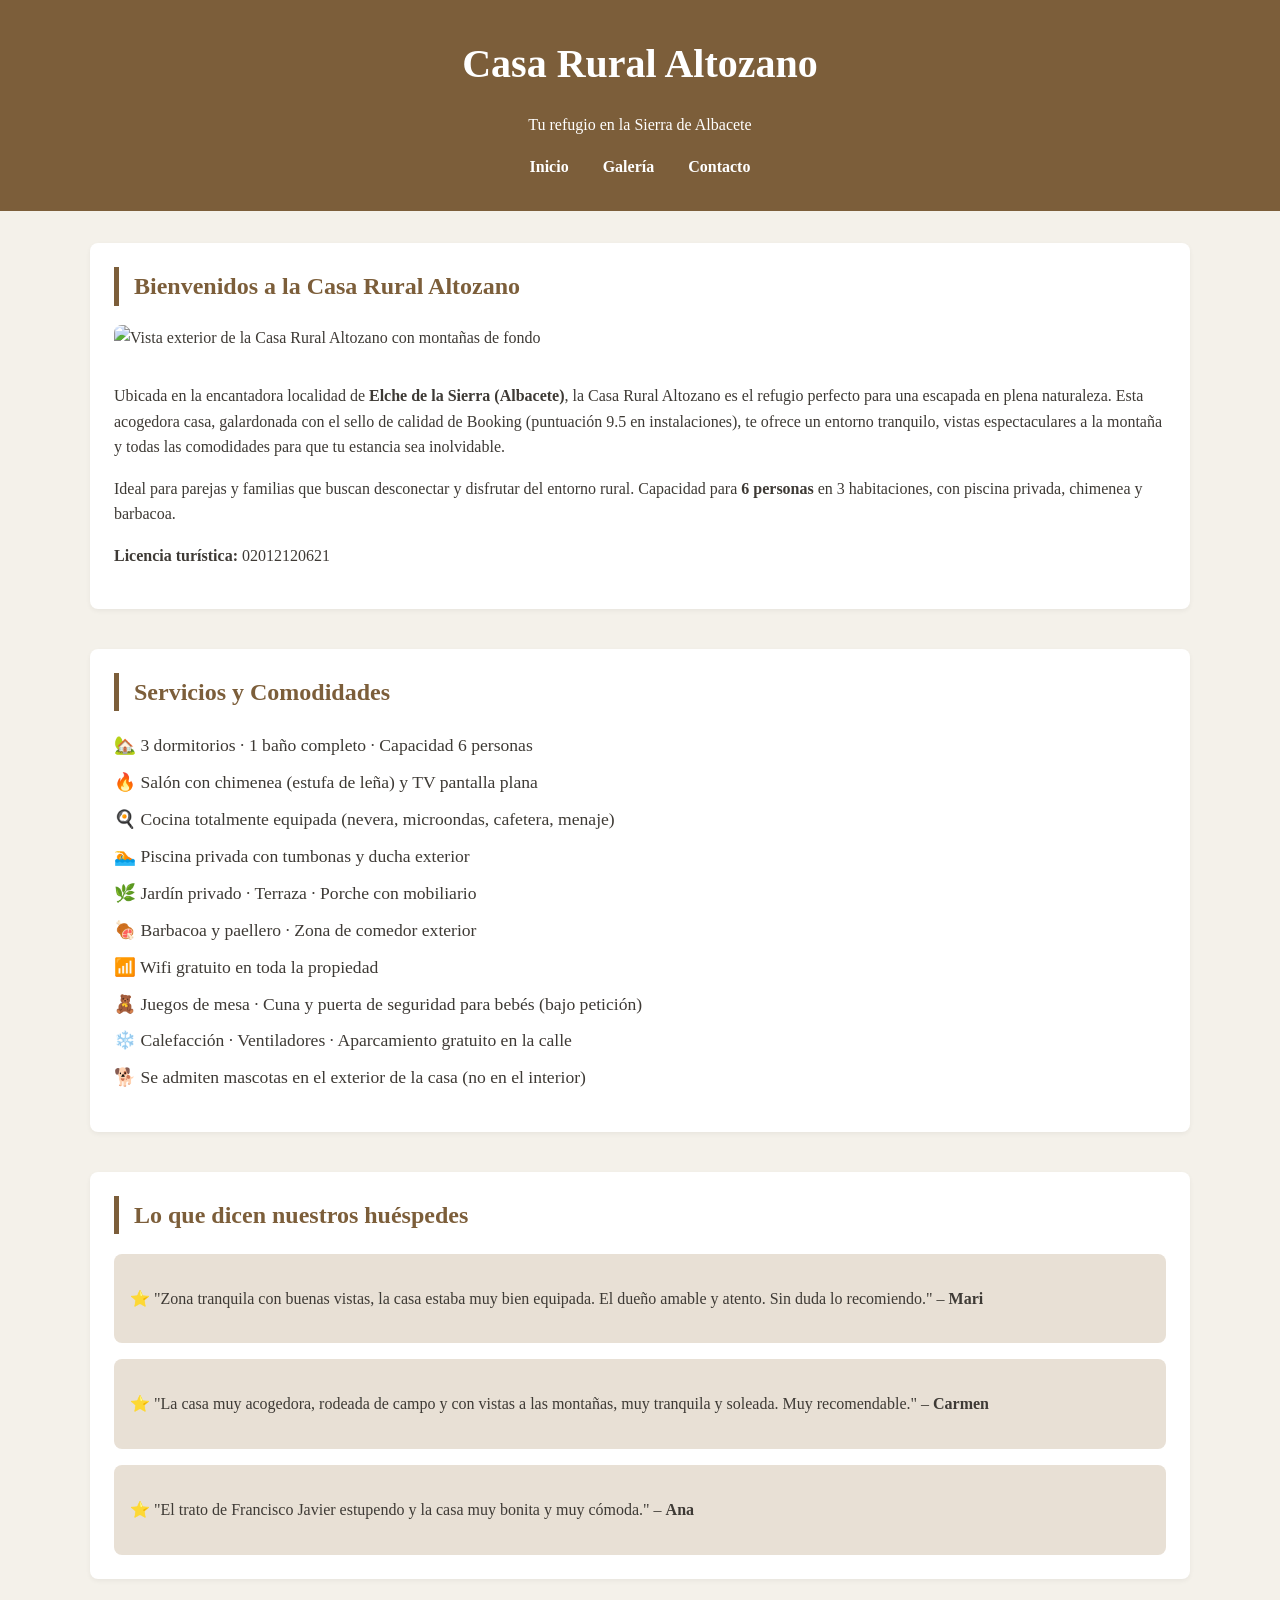
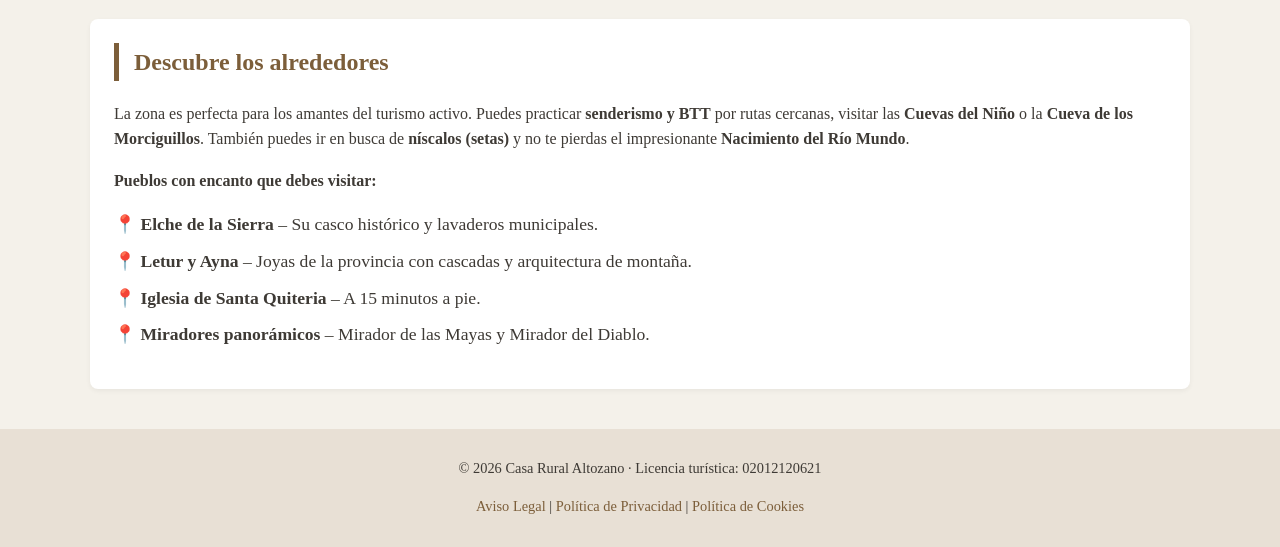
==== index.html @ 4a9d74bf "Initial structure and code" ====
<!DOCTYPE html>
<html lang="es">
<head>
    <meta charset="UTF-8">
    <meta name="viewport" content="width=device-width, initial-scale=1.0">
    <title>Casa Rural Altozano - Elche de la Sierra, Albacete</title>
    <meta name="description" content="Casa Rural Altozano en Elche de la Sierra (Albacete). Disfruta de piscina privada, chimenea, vistas a la montaña y tranquilidad. Ideal para familias y parejas.">
    <meta name="keywords" content="casa rural albacete, casa rural elche de la sierra, alojamiento rural, vacaciones naturaleza">
    <link rel="stylesheet" href="css/style.css">
</head>
<body>

<header>
    <h1>Casa Rural Altozano</h1>
    <p>Tu refugio en la Sierra de Albacete</p>
    <nav>
        <a href="index.html">Inicio</a>
        <a href="gallery.html">Galería</a>
        <a href="contact.html">Contacto</a>
    </nav>
</header>

<main>
    <!-- Sección de bienvenida -->
    <section>
        <h2>Bienvenidos a la Casa Rural Altozano</h2>
        <img src="img/casa-exterior.jpg" alt="Vista exterior de la Casa Rural Altozano con montañas de fondo" style="max-width:100%; height:auto; border-radius:8px; margin-bottom:1em;">
        <p>Ubicada en la encantadora localidad de <strong>Elche de la Sierra (Albacete)</strong>, la Casa Rural Altozano es el refugio perfecto para una escapada en plena naturaleza. Esta acogedora casa, galardonada con el sello de calidad de Booking (puntuación 9.5 en instalaciones), te ofrece un entorno tranquilo, vistas espectaculares a la montaña y todas las comodidades para que tu estancia sea inolvidable.</p>
        <p>Ideal para parejas y familias que buscan desconectar y disfrutar del entorno rural. Capacidad para <strong>6 personas</strong> en 3 habitaciones, con piscina privada, chimenea y barbacoa.</p>
        <p><strong>Licencia turística:</strong> 02012120621</p>
    </section>

    <!-- Servicios destacados -->
    <section>
        <h2>Servicios y Comodidades</h2>
        <ul>
            <li>🏡 3 dormitorios · 1 baño completo · Capacidad 6 personas</li>
            <li>🔥 Salón con chimenea (estufa de leña) y TV pantalla plana</li>
            <li>🍳 Cocina totalmente equipada (nevera, microondas, cafetera, menaje)</li>
            <li>🏊 Piscina privada con tumbonas y ducha exterior</li>
            <li>🌿 Jardín privado · Terraza · Porche con mobiliario</li>
            <li>🍖 Barbacoa y paellero · Zona de comedor exterior</li>
            <li>📶 Wifi gratuito en toda la propiedad</li>
            <li>🧸 Juegos de mesa · Cuna y puerta de seguridad para bebés (bajo petición)</li>
            <li>❄️ Calefacción · Ventiladores · Aparcamiento gratuito en la calle</li>
            <li>🐕 Se admiten mascotas en el exterior de la casa (no en el interior)</li>
        </ul>
    </section>

    <!-- Testimonios -->
    <section>
        <h2>Lo que dicen nuestros huéspedes</h2>
        <div style="background:#e8e0d5; padding:1em; border-radius:8px; margin-bottom:1em;">
            <p>⭐ "Zona tranquila con buenas vistas, la casa estaba muy bien equipada. El dueño amable y atento. Sin duda lo recomiendo." – <strong>Mari</strong></p>
        </div>
        <div style="background:#e8e0d5; padding:1em; border-radius:8px; margin-bottom:1em;">
            <p>⭐ "La casa muy acogedora, rodeada de campo y con vistas a las montañas, muy tranquila y soleada. Muy recomendable." – <strong>Carmen</strong></p>
        </div>
        <div style="background:#e8e0d5; padding:1em; border-radius:8px;">
            <p>⭐ "El trato de Francisco Javier estupendo y la casa muy bonita y muy cómoda." – <strong>Ana</strong></p>
        </div>
    </section>

    <!-- Alrededores y actividades -->
    <section>
        <h2>Descubre los alrededores</h2>
        <p>La zona es perfecta para los amantes del turismo activo. Puedes practicar <strong>senderismo y BTT</strong> por rutas cercanas, visitar las <strong>Cuevas del Niño</strong> o la <strong>Cueva de los Morciguillos</strong>. También puedes ir en busca de <strong>níscalos (setas)</strong> y no te pierdas el impresionante <strong>Nacimiento del Río Mundo</strong>.</p>
        <p><strong>Pueblos con encanto que debes visitar:</strong></p>
        <ul>
            <li>📍 <strong>Elche de la Sierra</strong> – Su casco histórico y lavaderos municipales.</li>
            <li>📍 <strong>Letur y Ayna</strong> – Joyas de la provincia con cascadas y arquitectura de montaña.</li>
            <li>📍 <strong>Iglesia de Santa Quiteria</strong> – A 15 minutos a pie.</li>
            <li>📍 <strong>Miradores panorámicos</strong> – Mirador de las Mayas y Mirador del Diablo.</li>
        </ul>
    </section>
</main>

<footer>
    <p>© 2026 Casa Rural Altozano · Licencia turística: 02012120621</p>
    <p>
        <a href="aviso-legal.html">Aviso Legal</a> | 
        <a href="politica-privacidad.html">Política de Privacidad</a> | 
        <a href="politica-cookies.html">Política de Cookies</a>
    </p>
</footer>

</body>
</html>
---- css/style.css ----
/* css/style.css */

:root {
    --color-fondo: #f4f1ea;
    --color-texto: #3e3a35;
    --color-acento: #7c5e3a;
    --color-claro: #e8e0d5;
}

body {
    font-family: 'Georgia', 'Times New Roman', serif;
    background-color: var(--color-fondo);
    color: var(--color-texto);
    line-height: 1.6;
    margin: 0;
    padding: 0;
}

header {
    background-color: var(--color-acento);
    color: white;
    text-align: center;
    padding: 2em 1em;
}

header h1 {
    margin: 0;
    font-size: 2.5em;
}

nav a {
    color: white;
    text-decoration: none;
    margin: 0 15px;
    font-weight: bold;
}

nav a:hover {
    text-decoration: underline;
}

main {
    max-width: 1100px;
    margin: 2em auto;
    padding: 0 20px;
}

section {
    margin-bottom: 2.5em;
    background: white;
    padding: 1.5em;
    border-radius: 8px;
    box-shadow: 0 2px 5px rgba(0,0,0,0.05);
}

section h2 {
    color: var(--color-acento);
    border-left: 5px solid var(--color-acento);
    padding-left: 15px;
    margin-top: 0;
}

ul {
    list-style: none;
    padding-left: 0;
}

ul li {
    margin-bottom: 0.5em;
    font-size: 1.1em;
}

footer {
    text-align: center;
    background-color: var(--color-claro);
    padding: 1em;
    margin-top: 2em;
    font-size: 0.9em;
}

footer a {
    color: var(--color-acento);
    text-decoration: none;
}

footer a:hover {
    text-decoration: underline;
}

@media (max-width: 768px) {
    header h1 {
        font-size: 1.8em;
    }
    nav a {
        display: inline-block;
        margin: 10px 10px;
    }
    main {
        padding: 0 15px;
    }
}
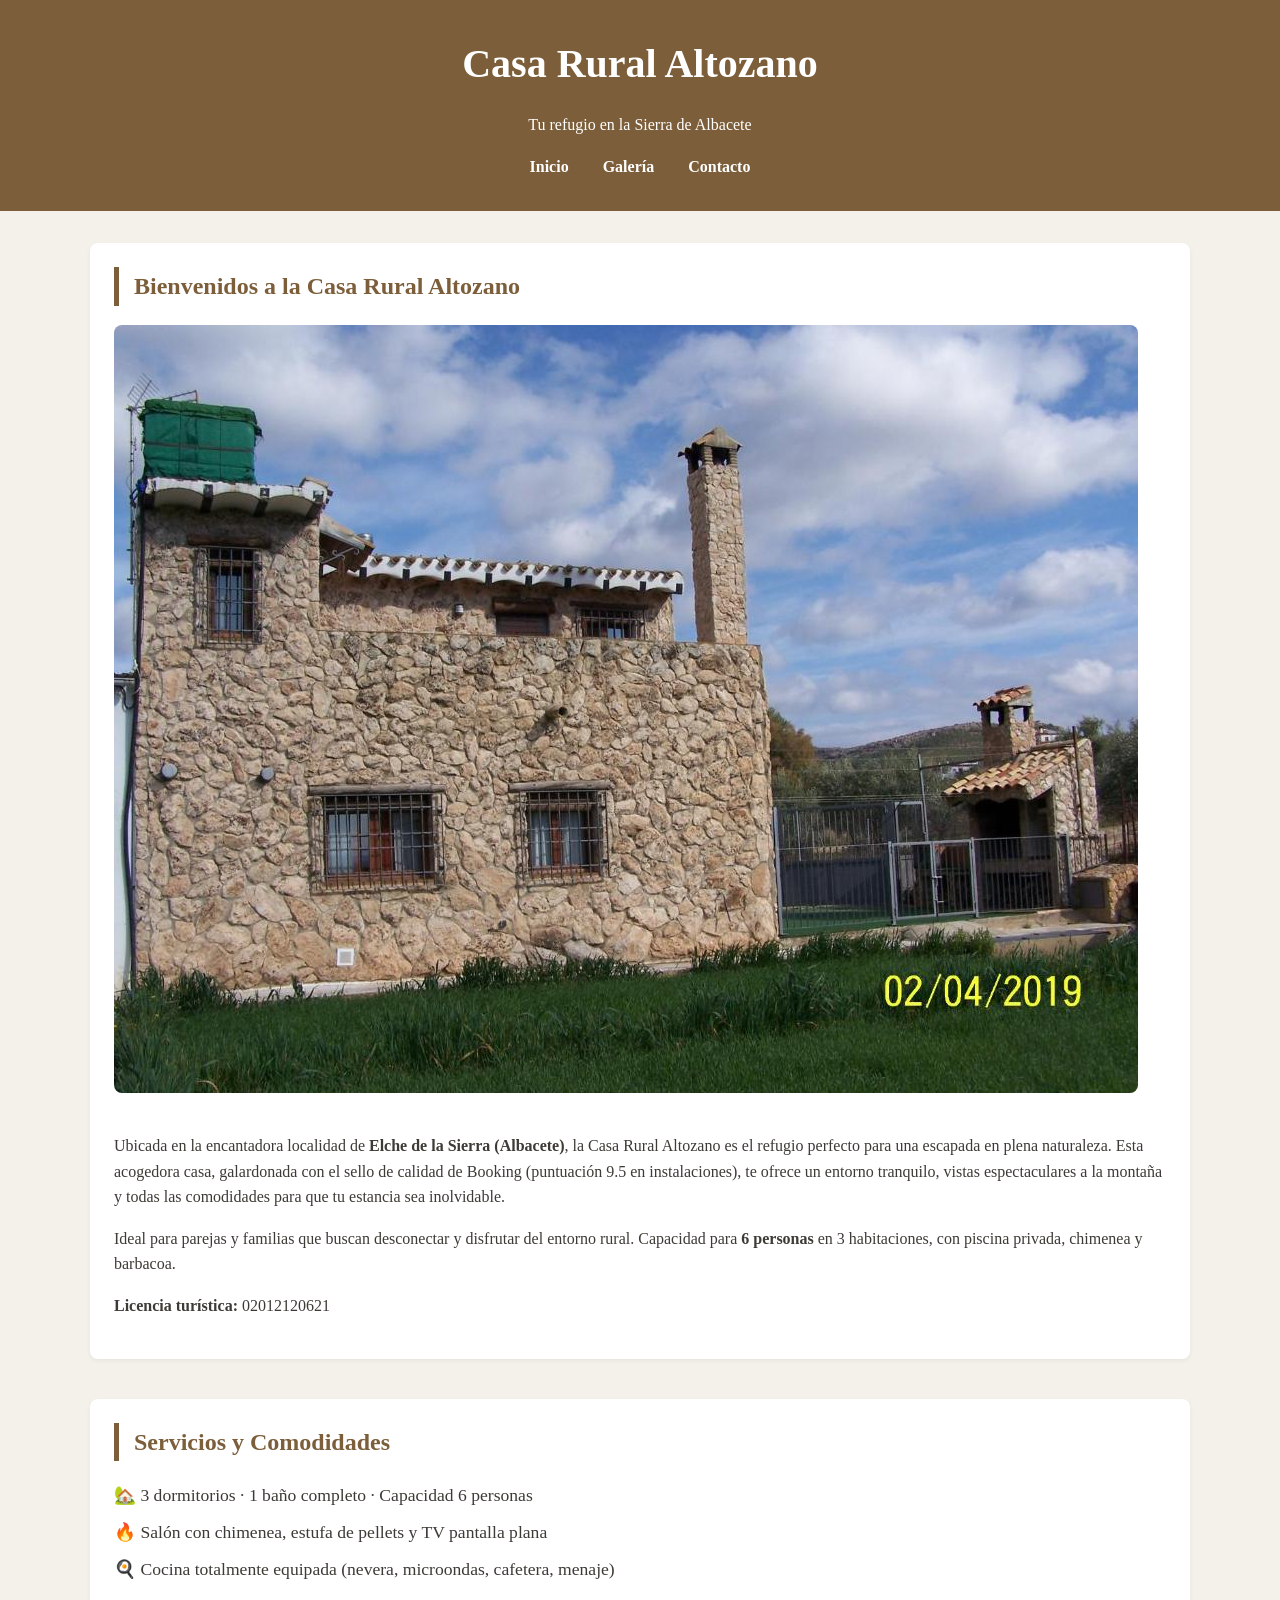
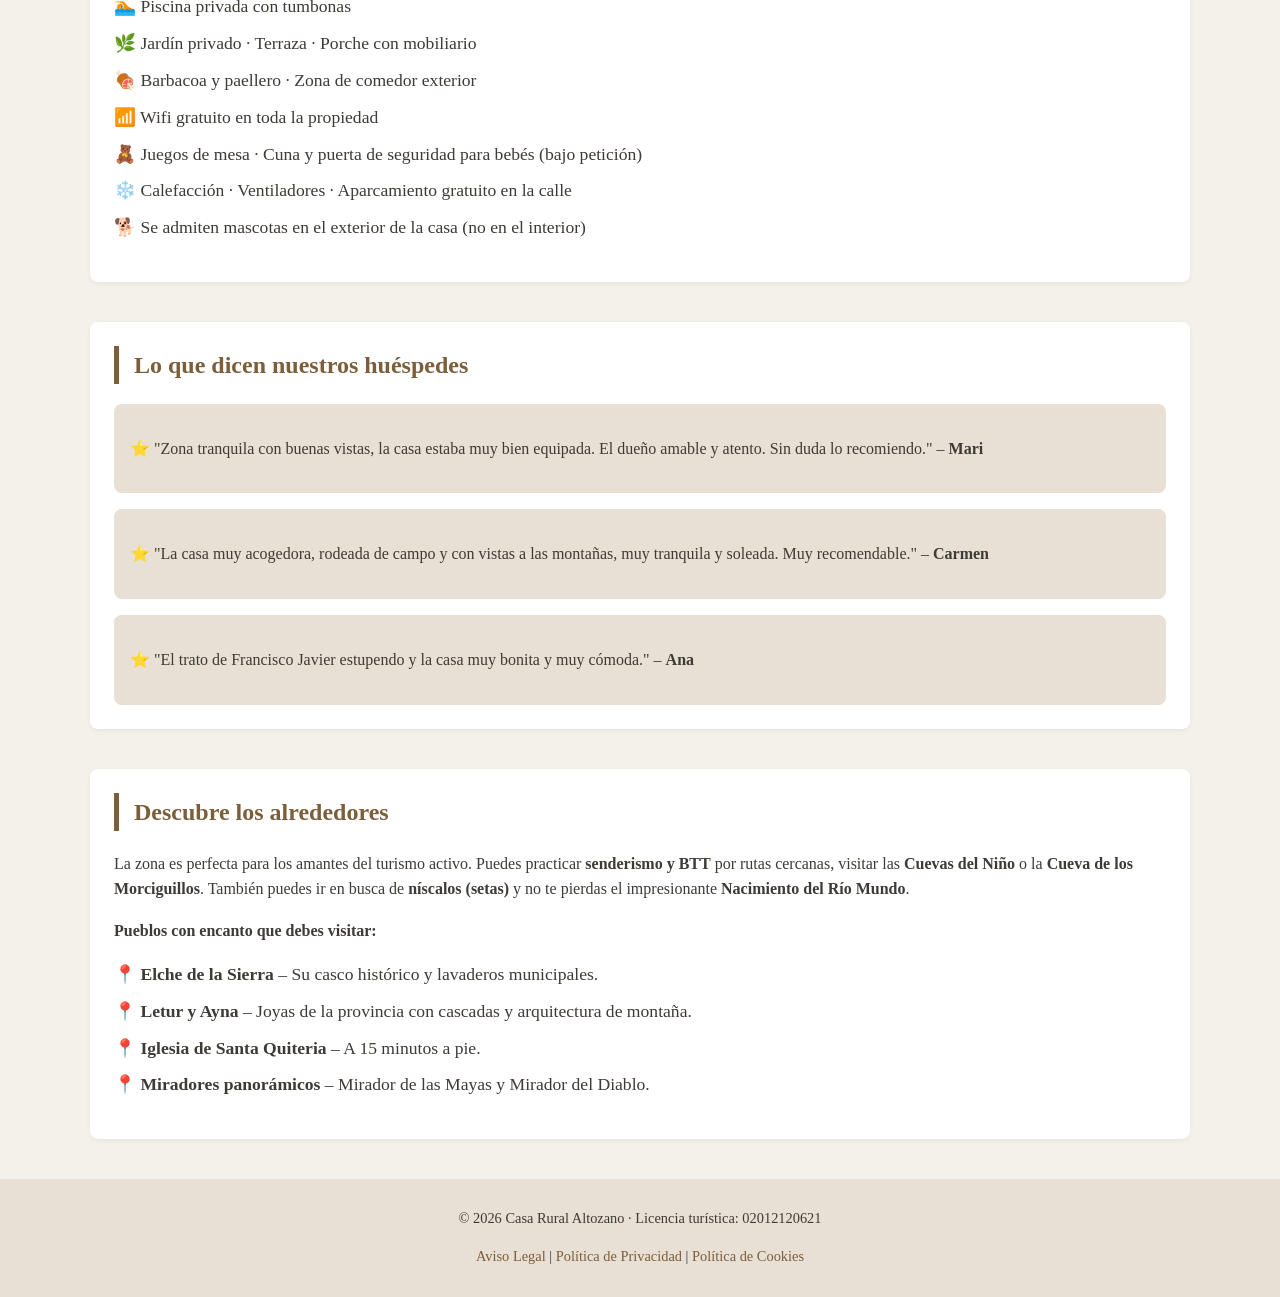
==== commit 5fdb3b29: "Fix gallery problems and implement Lightbox" ====
--- a/index.html
+++ b/index.html
@@ -24,7 +24,7 @@
     <!-- Sección de bienvenida -->
     <section>
         <h2>Bienvenidos a la Casa Rural Altozano</h2>
-        <img src="img/casa-exterior.jpg" alt="Vista exterior de la Casa Rural Altozano con montañas de fondo" style="max-width:100%; height:auto; border-radius:8px; margin-bottom:1em;">
+        <img src="img/exterior3.jpg" alt="Vista exterior de la Casa Rural Altozano con montañas de fondo" style="max-width:100%; height:auto; border-radius:8px; margin-bottom:1em;">
         <p>Ubicada en la encantadora localidad de <strong>Elche de la Sierra (Albacete)</strong>, la Casa Rural Altozano es el refugio perfecto para una escapada en plena naturaleza. Esta acogedora casa, galardonada con el sello de calidad de Booking (puntuación 9.5 en instalaciones), te ofrece un entorno tranquilo, vistas espectaculares a la montaña y todas las comodidades para que tu estancia sea inolvidable.</p>
         <p>Ideal para parejas y familias que buscan desconectar y disfrutar del entorno rural. Capacidad para <strong>6 personas</strong> en 3 habitaciones, con piscina privada, chimenea y barbacoa.</p>
         <p><strong>Licencia turística:</strong> 02012120621</p>
@@ -35,9 +35,9 @@
         <h2>Servicios y Comodidades</h2>
         <ul>
             <li>🏡 3 dormitorios · 1 baño completo · Capacidad 6 personas</li>
-            <li>🔥 Salón con chimenea (estufa de leña) y TV pantalla plana</li>
+            <li>🔥 Salón con chimenea, estufa de pellets y TV pantalla plana</li>
             <li>🍳 Cocina totalmente equipada (nevera, microondas, cafetera, menaje)</li>
-            <li>🏊 Piscina privada con tumbonas y ducha exterior</li>
+            <li>🏊 Piscina privada con tumbonas</li>
             <li>🌿 Jardín privado · Terraza · Porche con mobiliario</li>
             <li>🍖 Barbacoa y paellero · Zona de comedor exterior</li>
             <li>📶 Wifi gratuito en toda la propiedad</li>
